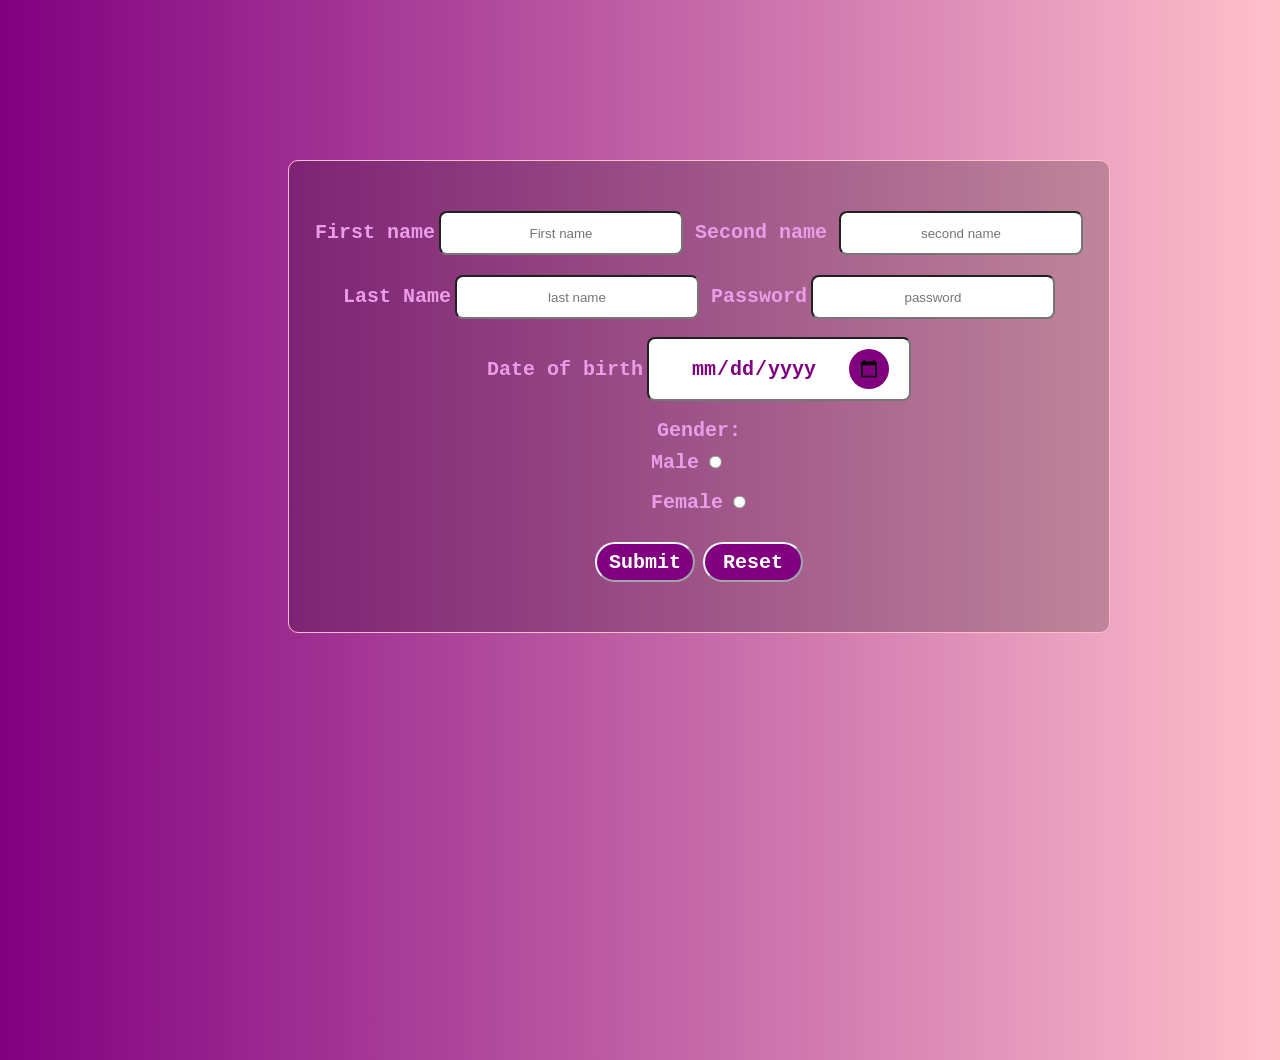
==== index.html @ 87f89c9e "my renamed files" ====
<!DOCTYPE html>
<html lang="en">
<head>
    <meta charset="UTF-8">
    <meta name="viewport" content="width=device-width, initial-scale=1.0">
    <title>Document</title>
    <link rel="stylesheet" href="index.css">

</head>
<body>
   <form id="register" method="GET" >
    <label for="name" >First name</label>
    <input type="text" id="name" placeholder="First name">
    &nbsp;
    <label for="sn" > Second name </label>
    <input type="text" id="sn" placeholder="second name"/>
  <br>
<label for="ls">Last Name</label>
<input id="ls" type="text" placeholder="last name"/>
&nbsp;
<label for="ps">Password</label>
<input id="ps" type="password" autocomplete="current-password" placeholder="password"/>
<br><br>

<label for="dbirth">Date of birth</label>
<input type="date" id="dbirth"/><br><br>
<label>Gender:</label>
<label for="male" class="male">Male
<input type="radio" id="male" name="gender">
</label>
<label for="female" class="female">Female
<input type="radio" id="female" name="gender">  
</label>


<button class="submit">Submit</button>&nbsp;
<span><button type="reset" class="reset">Reset</button></span>
</form>

<div></div>
<script src="index.js"></script>
</body>
</html>
<!-- to make it a pair a it use the id -->
---- index.css ----
*{
    padding: 0;
    margin: 0;

}

body{ 
    height: 100vh;
    background: linear-gradient(to right,purple,pink  );
     margin-top: 10rem;
 margin-left: 18rem;

}

form{
  
border: 1px solid pink;
border-radius: 10px;
box-shadow: unset;
box-shadow: rgb(233, 157, 0);
width: 50rem;
height: full;
padding:  50px 10px ;
text-align: center;
background:rgba(0,0,0,0.2);
}

input{
    height: 40px;
    width: 15rem;
  border-radius: 8px;
  outline: none;
  text-align: center;
}
::placeholder{
   padding: 10px;
}

input[type="date"]{
    background-color: linear-gradient(to top, purple, pink);
    color: purple;
    font-weight: bold;
    font-family: 'Courier New', Courier, monospace;
    font-size: 20px;
    padding: 10px;
}

input[type="date"]::-webkit-calendar-picker-indicator{
    background-color: purple;
    padding: 10px  ;
    margin-right: 10px;
    color: white;
    border-radius: 50%;
}

#ls{
    margin-top: 20px;
}

.dbirth{
padding-left: 50px;
}

.male{
    width: 15px;
    display :flex;
    gap: 10px;
    align-items: center;
    margin-left: 22rem;
}
.female{
    width: 15px;
    display :flex;
    gap: 10px;
    align-items: center;
    margin-left: 22rem;
}
label {
    color:rgb(233, 157, 233);
    font-weight: bold;
    font-family: 'Courier New', Courier, monospace;
    font-size: 20px;
}

button{
    margin-top: 20px;
    padding: 10px auto ;
    border-radius: 20px;
    border-color: aliceblue;
    outline: none;
    height: 40px;
    width: 100px;
    font-family: 'Courier New', Courier, monospace;
    font-weight: bold;
    color: white;
    font-size: 20px;
    background-color: purple;
}

@media (max-width: 640px) {
    body{
        background: linear-gradient(to bottom,purple,pink  );
        margin-top: 5rem;
      object-position: relative;
    }
    form{
        margin-top: 5rem;
     
        margin-left: 2rem;
       object-position: absolute;
       transform: translate( -90%);
      width: 20rem;
        padding: 20px 10px;
    }
    input{
        width: 10rem;
        margin-bottom: 2rem;
        border:none;
    }
    label {
        font-size: 16px;
       
    }

    .male{
    width: 18px;
    display :flex;
    gap: 10px;
    align-items: center;
    margin-left: 10rem;
}

.female{
    width: 18px;
    display :flex;
    gap: 10px;
    align-items: center;
    margin-left: 9rem;
}

input[type="date"]::-webkit-calendar-picker-indicator{
margin-right: 4px;

padding: 2px  ;
}

input[type="date"]{
    padding: 10px;   
}
}
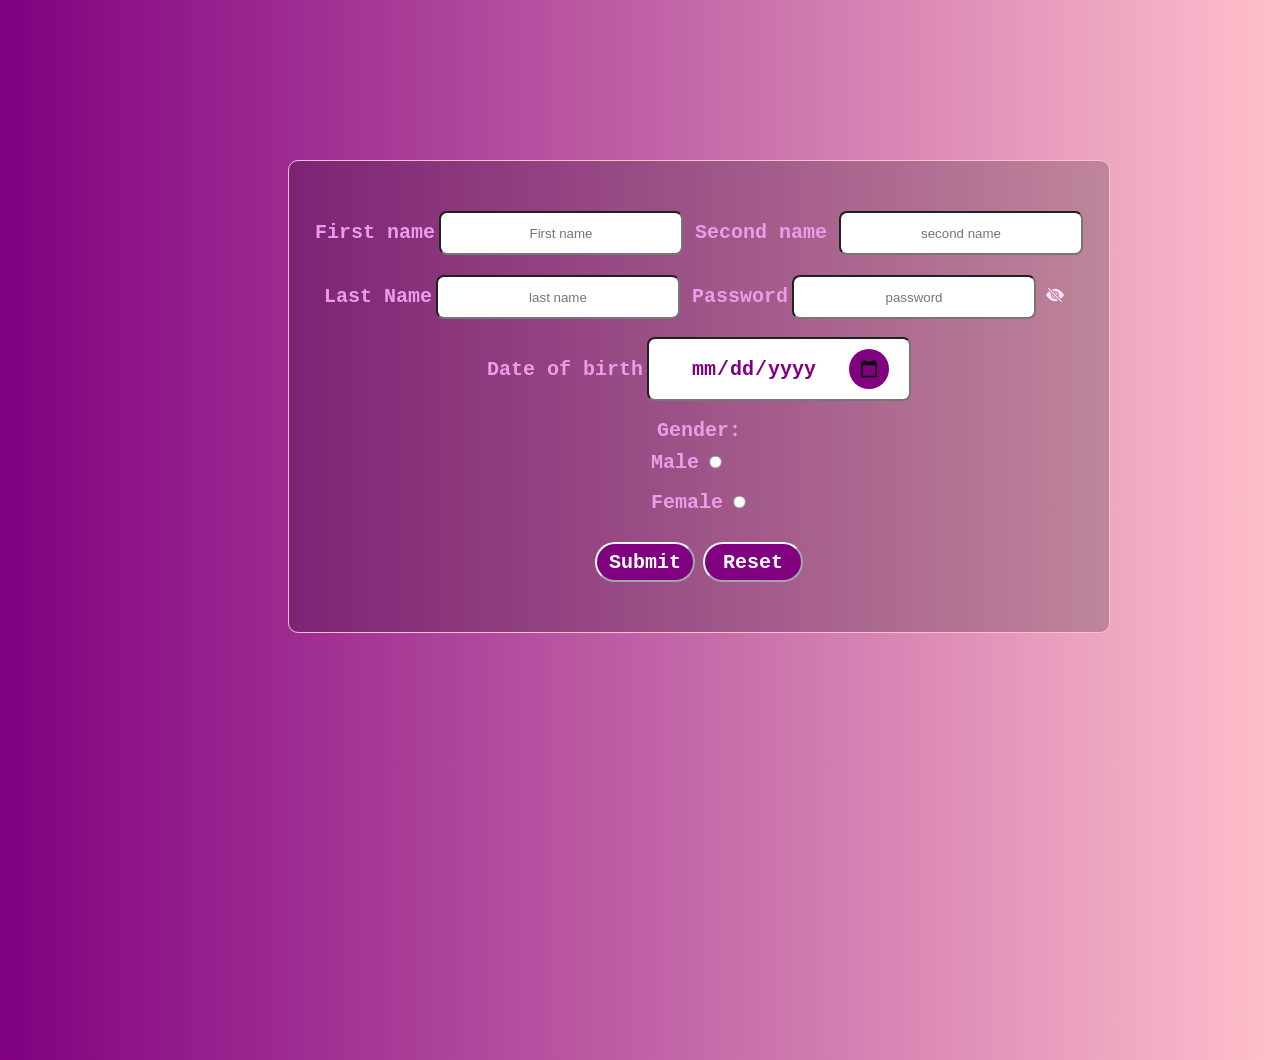
==== commit 1d542691: "My form update" ====
--- a/index.html
+++ b/index.html
@@ -3,33 +3,33 @@
 <head>
     <meta charset="UTF-8">
     <meta name="viewport" content="width=device-width, initial-scale=1.0">
-    <title>Document</title>
-    <link rel="stylesheet" href="index.css">
-
+    <title>Purple Form</title>
+    <link rel="stylesheet" href="form.css">
+<link rel="stylesheet" href="https://cdn.jsdelivr.net/npm/bootstrap-icons@1.13.1/font/bootstrap-icons.min.css">
 </head>
 <body>
    <form id="register" method="GET" >
     <label for="name" >First name</label>
-    <input type="text" id="name" placeholder="First name">
+    <input type="text" id="name" placeholder="First name" required>
     &nbsp;
     <label for="sn" > Second name </label>
-    <input type="text" id="sn" placeholder="second name"/>
+    <input type="text" id="sn" placeholder="second name" required/>
   <br>
 <label for="ls">Last Name</label>
-<input id="ls" type="text" placeholder="last name"/>
+<input id="ls" type="text" placeholder="last name" required>
 &nbsp;
 <label for="ps">Password</label>
-<input id="ps" type="password" autocomplete="current-password" placeholder="password"/>
+<input id="ps" type="password" autocomplete="current-password" placeholder="password" required/><span><i class="bi bi-eye-slash-fill"></i></span>
 <br><br>
 
 <label for="dbirth">Date of birth</label>
-<input type="date" id="dbirth"/><br><br>
+<input type="date" id="dbirth" required/><br><br>
 <label>Gender:</label>
 <label for="male" class="male">Male
-<input type="radio" id="male" name="gender">
+<input type="radio" id="male" name="gender" required/>
 </label>
 <label for="female" class="female">Female
-<input type="radio" id="female" name="gender">  
+<input type="radio" id="female" name="gender" required/>  
 </label>
 
 
@@ -38,7 +38,7 @@
 </form>
 
 <div></div>
-<script src="index.js"></script>
+<script src="form.js"></script>
 </body>
 </html>
 <!-- to make it a pair a it use the id -->
--- a/form.css
+++ b/form.css
@@ -0,0 +1,156 @@
+*{
+    padding: 0;
+    margin: 0;
+
+}
+
+body{ 
+    height: 100vh;
+    background: linear-gradient(to right,purple,pink  );
+     margin-top: 10rem;
+ margin-left: 18rem;
+
+}
+
+form{
+  
+border: 1px solid pink;
+border-radius: 10px;
+box-shadow: unset;
+box-shadow: rgb(233, 157, 0);
+width: 50rem;
+height: full;
+padding:  50px 10px ;
+text-align: center;
+background:rgba(0,0,0,0.2);
+}
+
+input{
+    height: 40px;
+    width: 15rem;
+  border-radius: 8px;
+  outline: none;
+  text-align: center;
+}
+::placeholder{
+   padding: 10px;
+}
+
+input[type="date"]{
+    background-color: linear-gradient(to top, purple, pink);
+    color: purple;
+    font-weight: bold;
+    font-family: 'Courier New', Courier, monospace;
+    font-size: 20px;
+    padding: 10px;
+}
+
+input[type="date"]::-webkit-calendar-picker-indicator{
+    background-color: purple;
+    padding: 10px  ;
+    margin-right: 10px;
+    color: white;
+    border-radius: 50%;
+}
+
+#ls{
+    margin-top: 20px;
+}
+
+.dbirth{
+padding-left: 50px;
+}
+
+.male{
+    width: 15px;
+    display :flex;
+    gap: 10px;
+    align-items: center;
+    margin-left: 22rem;
+}
+.female{
+    width: 15px;
+    display :flex;
+    gap: 10px;
+    align-items: center;
+    margin-left: 22rem;
+}
+label {
+    color:rgb(233, 157, 233);
+    font-weight: bold;
+    font-family: 'Courier New', Courier, monospace;
+    font-size: 20px;
+}
+
+button{
+    margin-top: 20px;
+    padding: 10px auto ;
+    border-radius: 20px;
+    border-color: aliceblue;
+    outline: none;
+    height: 40px;
+    width: 100px;
+    font-family: 'Courier New', Courier, monospace;
+    font-weight: bold;
+    color: white;
+    font-size: 20px;
+    background-color: purple;
+}
+
+.bi{
+    color: rgb(253, 228, 253);
+    font-size: large;
+    padding: 10px;
+}
+
+@media (max-width: 640px) {
+    body{
+        background: linear-gradient(to bottom,purple,pink  );
+        margin-top: 5rem;
+      object-position: relative;
+    }
+    form{
+        margin-top: 5rem;
+     
+        margin-left: 3rem;
+       object-position: absolute;
+       transform: translate( -90%);
+      width: 20rem;
+        padding: 20px 10px;
+    }
+    input{
+        width: 10rem;
+        margin-bottom: 2rem;
+        border:none;
+    }
+    label {
+        font-size: 16px;
+       
+    }
+
+    .male{
+    width: 18px;
+    display :flex;
+    gap: 10px;
+    align-items: center;
+    margin-left: 10rem;
+}
+
+.female{
+    width: 18px;
+    display :flex;
+    gap: 10px;
+    align-items: center;
+    margin-left: 9rem;
+}
+
+input[type="date"]::-webkit-calendar-picker-indicator{
+margin-right: 4px;
+
+padding: 2px  ;
+}
+
+input[type="date"]{
+    padding: 10px;   
+}
+}   
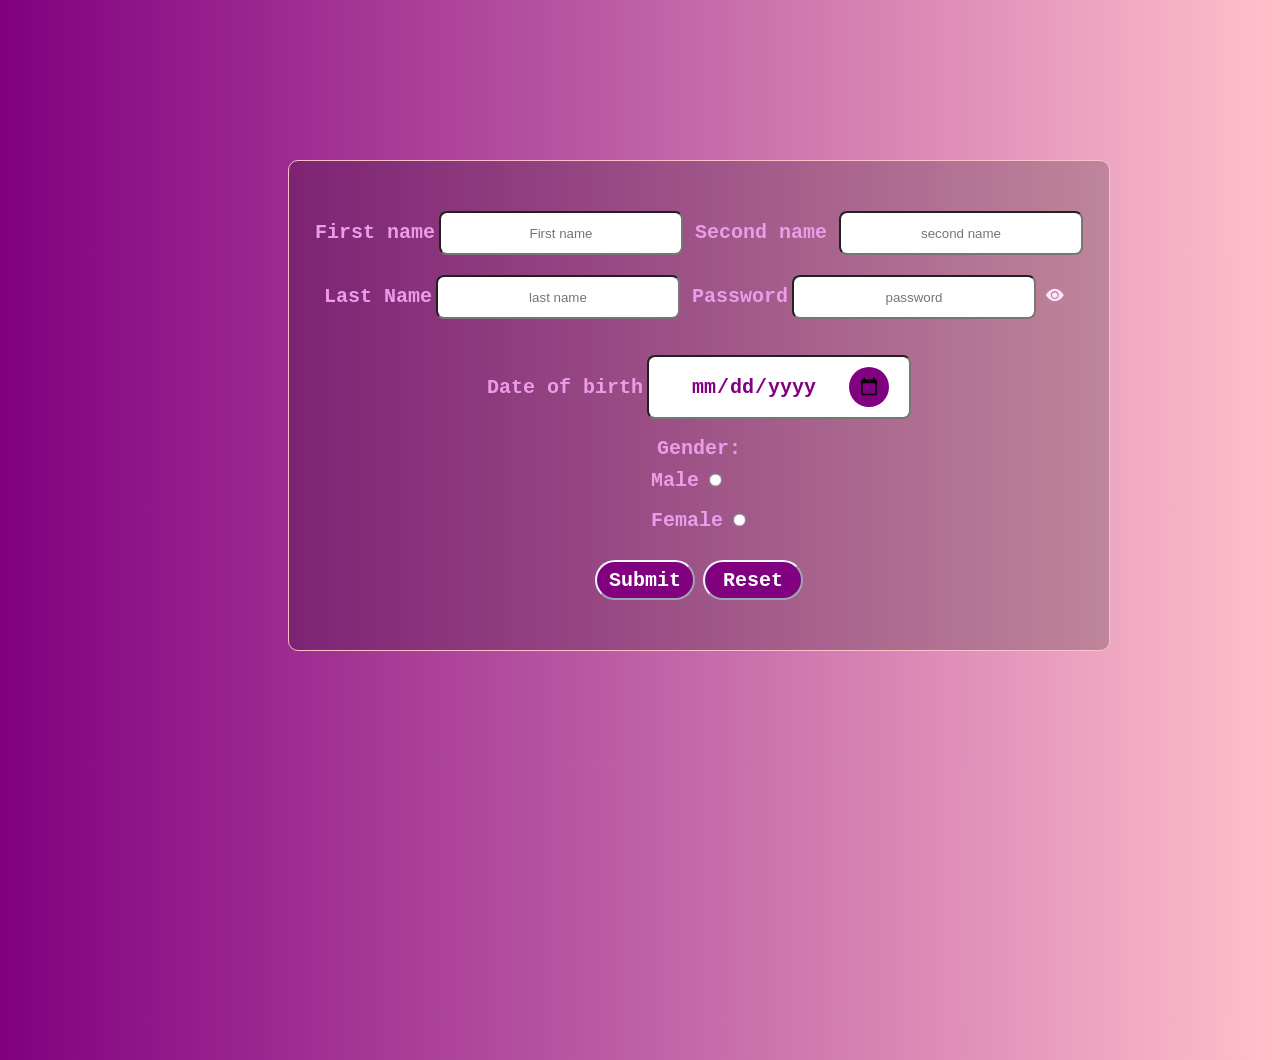
==== commit 47c36a69: "My form update" ====
--- a/index.html
+++ b/index.html
@@ -19,7 +19,8 @@
 <input id="ls" type="text" placeholder="last name" required>
 &nbsp;
 <label for="ps">Password</label>
-<input id="ps" type="password" autocomplete="current-password" placeholder="password" required/><span><i class="bi bi-eye-slash-fill"></i></span>
+<input id="ps" type="password" autocomplete="current-password" placeholder="password" required/><span id="opened eye"><i class="bi bi-eye-fill"></i></span>
+<p id="passwordrequirement"></p>
 <br><br>
 
 <label for="dbirth">Date of birth</label>
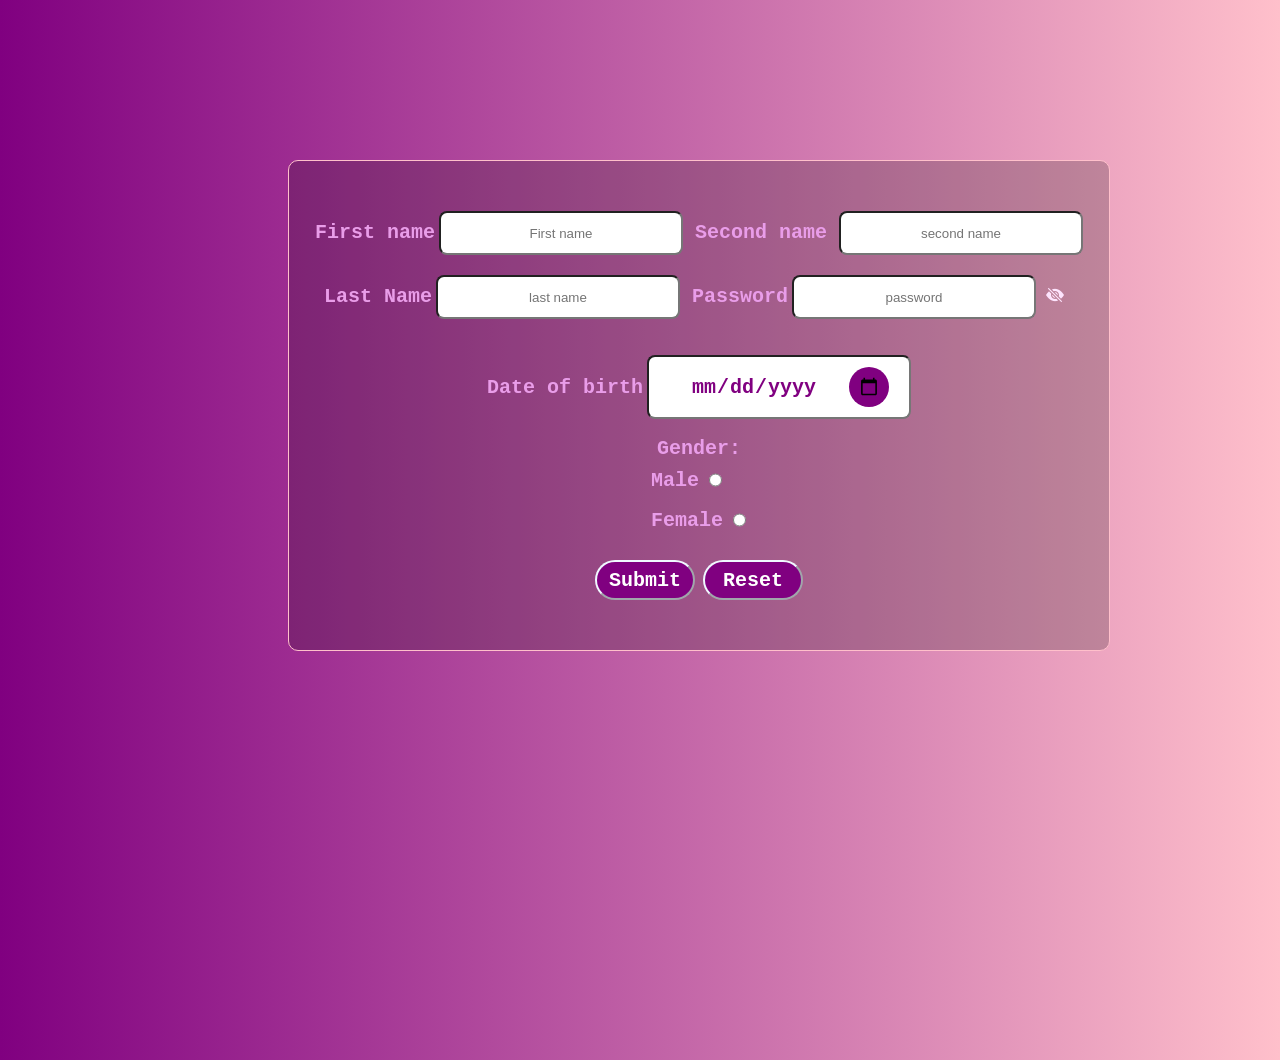
==== commit 09499350: "My form update" ====
--- a/index.html
+++ b/index.html
@@ -19,7 +19,7 @@
 <input id="ls" type="text" placeholder="last name" required>
 &nbsp;
 <label for="ps">Password</label>
-<input id="ps" type="password" autocomplete="current-password" placeholder="password" required/><span id="opened eye"><i class="bi bi-eye-fill"></i></span>
+<input id="ps" type="password" autocomplete="current-password" placeholder="password" required/><span ><i class="bi bi-eye-slash-fill" id="openedeye"></i></span>
 <p id="passwordrequirement"></p>
 <br><br>
 
